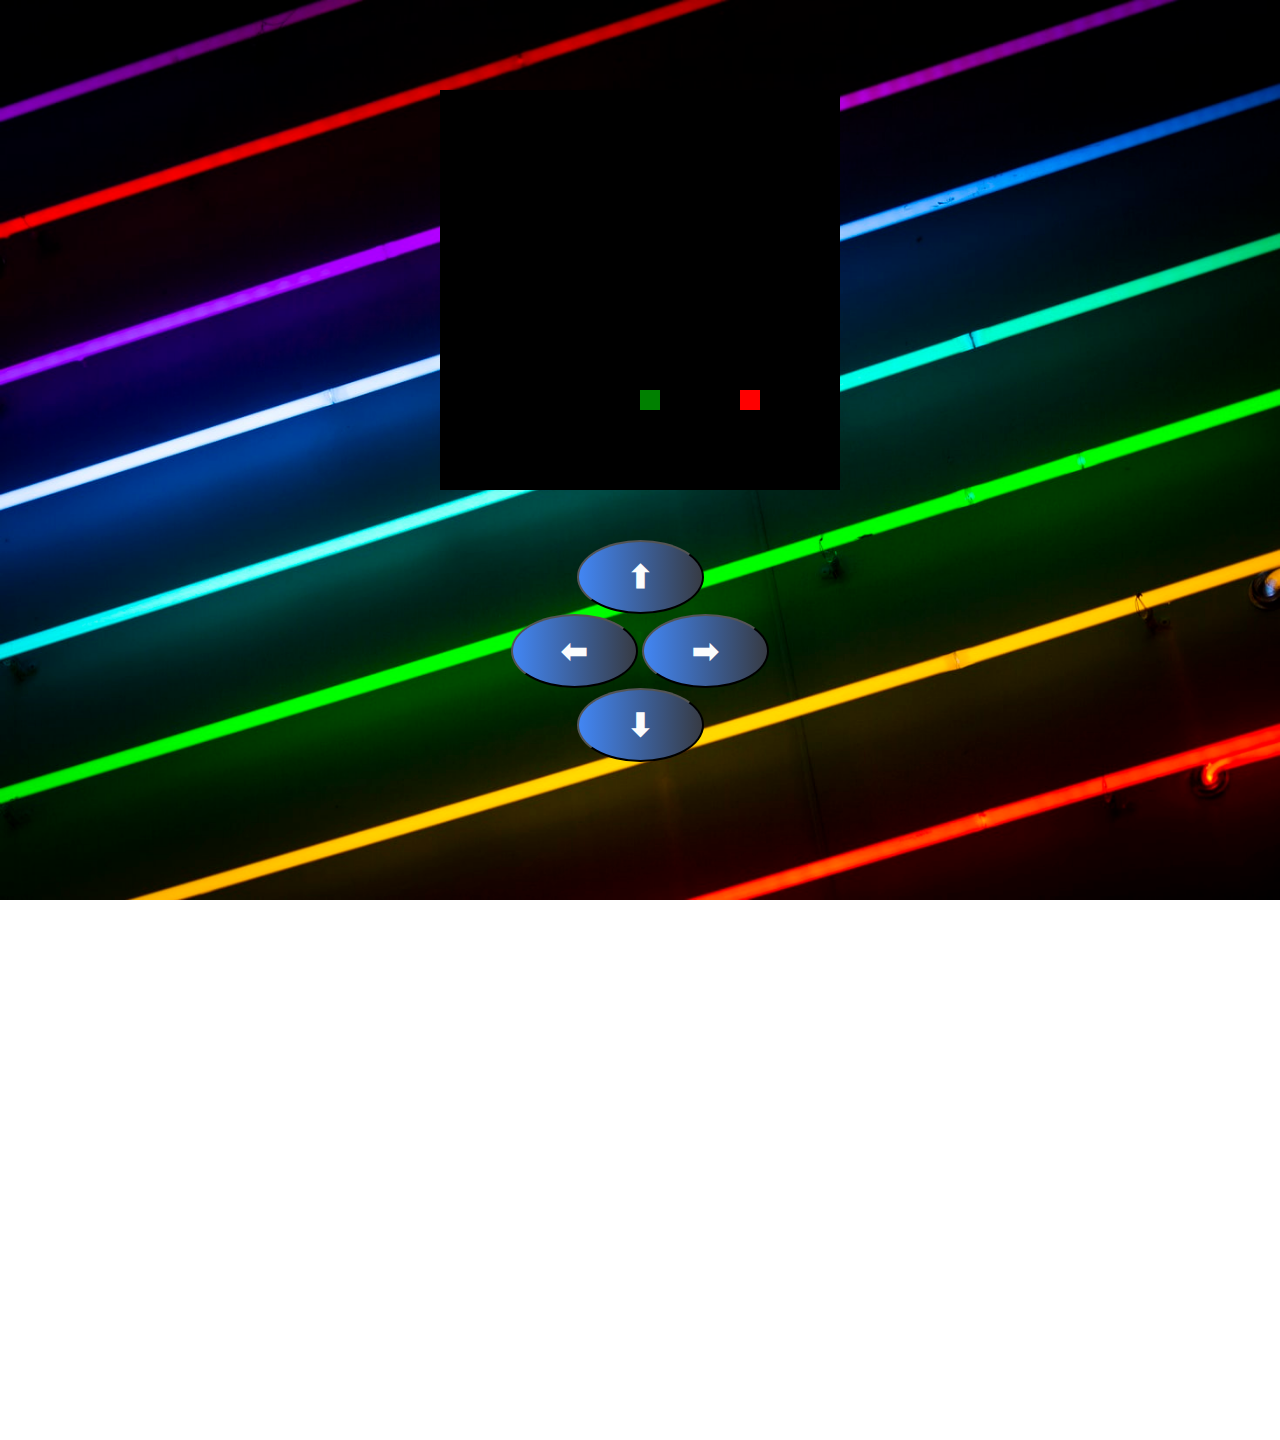
==== pages/jogo.html @ 841b6845 "adicao de botoes para smartphones" ====
<!DOCTYPE html>
<html lang="en">
<head>
    <meta charset="UTF-8">
    <meta http-equiv="X-UA-Compatible" content="IE=edge">
    <meta name="viewport" content="width=device-width, initial-scale=1.0">
    <link rel="stylesheet" href="/style.css">
    <title>Snake Game</title>
</head>
<body class="body-jogo" >
    <img class="img-jogo" src="/fundo1.jpeg" alt="">
    <div class="jogo">
        <canvas id="stage" width="400" height="400"></canvas>
    </div>
    <div class="button">
        <div><button class="button1">⬆</button></div>
        <div><button class="button2">⬅</button><button class="button3">➡</button></div>
        <div><button class="button4">⬇</button></div>
    </div>
</body>
<script src="script.js"></script>
</html>
---- style.css ----
*{
    margin: 0;
    padding: 0;
    box-sizing: border-box;
    overflow: hidden;
}
.index{
    position: absolute;
    width: 100vw;
    height: 100vh;
    color: whitesmoke;
    justify-content: center;
    display: flex;
    align-items: center;
   
}
.img{
    animation: zoom 20s;
    opacity: 50;
    width: 100%;
    position: absolute;
    height: 100%;
}
.header{
    width: 85%;
    background-color: rgba(0, 0, 0, 0.644);
    text-align: center;
    position: absolute;
    font-family: 'Lucida Sans', 'Lucida Sans Regular', 'Lucida Grande', 'Lucida Sans Unicode', Geneva, Verdana, sans-serif;
    border-radius: 5%;

}
.h1-index{
    padding: 2rem;
    background-color: rgba(0, 0, 0, 0.74);
    color:red;
    font-size: 2rem; 
    opacity: 0;
    animation: chegandoescrita 0s 1.3s both ;
}
.text-block{
    position: relative;
    overflow: hidden;
}
.text-block:after{
    content: "";
    position: absolute;
    top: 0;
    left: 0;
    width: 100%;
    height: 100%;
    background-color:rgb(250, 248, 248);
    transform: translateX(-100%);
    animation: iniciando 0.5s 0.6s both, passando .5s 1.1s both;
}
h2{
    padding: 1rem;
    text-transform: uppercase;
}
p{
    margin-top: 0.7rem;
    font-weight: bold;
}
.p3{
    text-transform: uppercase;
    
}
.button-index{
    padding: 1rem 3rem;
    margin-top: 3rem;
    text-transform: uppercase;
    margin-bottom: 3rem;
    color: rgb(14, 25, 56);
    font-size: 1rem;
    font-weight: bold;
    background: #5433FF;  /* fallback for old browsers */
    background: -webkit-linear-gradient(to right, #A5FECB, #20BDFF, #5433FF);  /* Chrome 10-25, Safari 5.1-6 */
    background: linear-gradient(to right, #A5FECB, #20BDFF, #5433FF); /* W3C, IE 10+/ Edge, Firefox 16+, Chrome 26+, Opera 12+, Safari 7+ */
    ;
   
}
/*-------------------------EFEITO IMAGEM DE FUNDO------------------------*/
@keyframes zoom{
    0%{
        transform: scale(1.5);
    }
    100%{
        transform: scale(1);
    }
}
@keyframes chegandoescrita{
    from{
        opacity: 0;
    }
    to{
        opacity: 1;
    }
}
@keyframes passando{
    from{
        transform: translateX(0);
    }
    to{
        transform: translateX(100%);
    }
}
@keyframes iniciando{
    from{
        width: 0%;
    }
    to{
        width: 100%;
    }
}
/*----------------------------------------------------------------------*/
/*--------------------------PAGINA JOGO.HTML------------------------------*/

#stage{
    width: 400px;
    height: 400px;
    position: absolute;
    top: 10%;
}
.body-jogo{
    display: flex;
    justify-content: center;
    height: 100vh;
    width: 100vw;
    overflow: hidden;
}
.jogo{
    position: absolute;
    width: 100vw;
    height: 100vh;
    color: whitesmoke;
    justify-content: center;
    display: flex;
}
.img-jogo{
    animation: zoom 20s;
    opacity: 50;
    width: 100%;
    position: absolute;
    height: 100%;
    top: 0;
}
.div1{
    display: flex;
    justify-content: center;
}
.button{
    position: relative;
    top: 60%;
    text-align: center;
}
.button2, .button3{
    margin-right: 2px;
    margin-left: 2px;
}
.button1, .button2, .button3, .button4{
    border-radius: 50%;
    color: rgb(251, 252, 253);
    font-size: 2rem;
    font-weight: bold;
    padding: 1rem 3rem;
    text-transform: uppercase;
    background: #373B44;  /* fallback for old browsers */
    background: -webkit-linear-gradient(to right, #4286f4, #373B44);  /* Chrome 10-25, Safari 5.1-6 */
    background: linear-gradient(to right, #4286f4, #373B44); /* W3C, IE 10+/ Edge, Firefox 16+, Chrome 26+, Opera 12+, Safari 7+ */

}
@media (max-width:700px), (max-height:700px){
    .jogo{
        top: -10%;
    }
    .button2, .button3{
        margin-right: 15px;
        margin-left: 15px;
    }
    .button1, .button2, .button3, .button4{
        padding: 0.6rem 1rem;
    }
@media (max-width:380px){
    #stage{
        width: 300px;
        height: 300px;
    }
}
@media (max-height:615px){
    .button{
        top: 67%;
    }
}
}
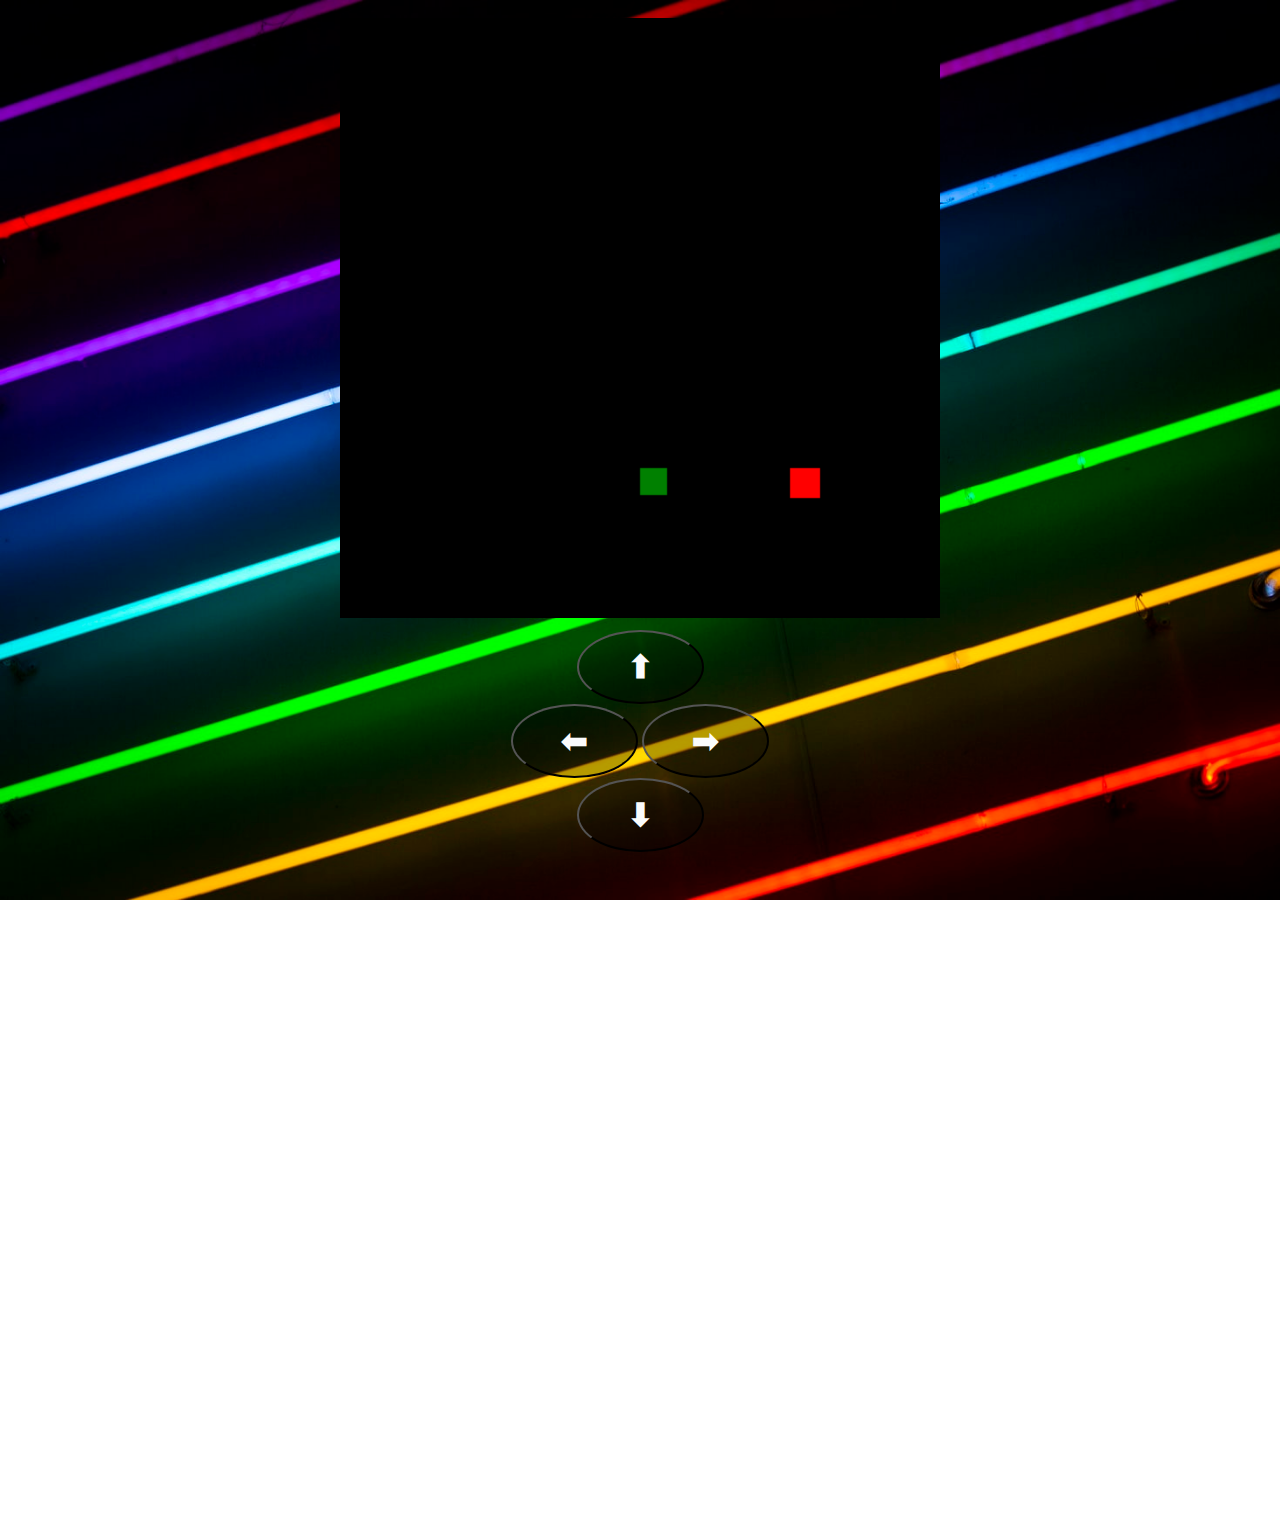
==== commit 2a457c8d: "finalizando button" ====
--- a/pages/jogo.html
+++ b/pages/jogo.html
@@ -10,7 +10,7 @@
 <body class="body-jogo" >
     <img class="img-jogo" src="/fundo1.jpeg" alt="">
     <div class="jogo">
-        <canvas id="stage" width="400" height="400"></canvas>
+        <canvas id="stage" width="400" height="400"><div id="score">score</div></canvas>
     </div>
     <div class="button">
         <div><button class="button1">⬆</button></div>
--- a/style.css
+++ b/style.css
@@ -116,10 +116,10 @@
 /*--------------------------PAGINA JOGO.HTML------------------------------*/
 
 #stage{
-    width: 400px;
-    height: 400px;
+    width: 600px;
+    height: 600px;
     position: absolute;
-    top: 10%;
+    top: 2%;
 }
 .body-jogo{
     display: flex;
@@ -135,6 +135,7 @@
     color: whitesmoke;
     justify-content: center;
     display: flex;
+    overflow: hidden;
 }
 .img-jogo{
     animation: zoom 20s;
@@ -150,7 +151,7 @@
 }
 .button{
     position: relative;
-    top: 60%;
+    top: 70%;
     text-align: center;
 }
 .button2, .button3{
@@ -164,14 +165,17 @@
     font-weight: bold;
     padding: 1rem 3rem;
     text-transform: uppercase;
-    background: #373B44;  /* fallback for old browsers */
-    background: -webkit-linear-gradient(to right, #4286f4, #373B44);  /* Chrome 10-25, Safari 5.1-6 */
-    background: linear-gradient(to right, #4286f4, #373B44); /* W3C, IE 10+/ Edge, Firefox 16+, Chrome 26+, Opera 12+, Safari 7+ */
+    background-color: rgba(0, 0, 0, 0.288);
 
 }
 @media (max-width:700px), (max-height:700px){
+    #stage{
+        width: 400px;
+        height: 400px;
+        position: absolute;
+    }
     .jogo{
-        top: -10%;
+        top: -2%;
     }
     .button2, .button3{
         margin-right: 15px;
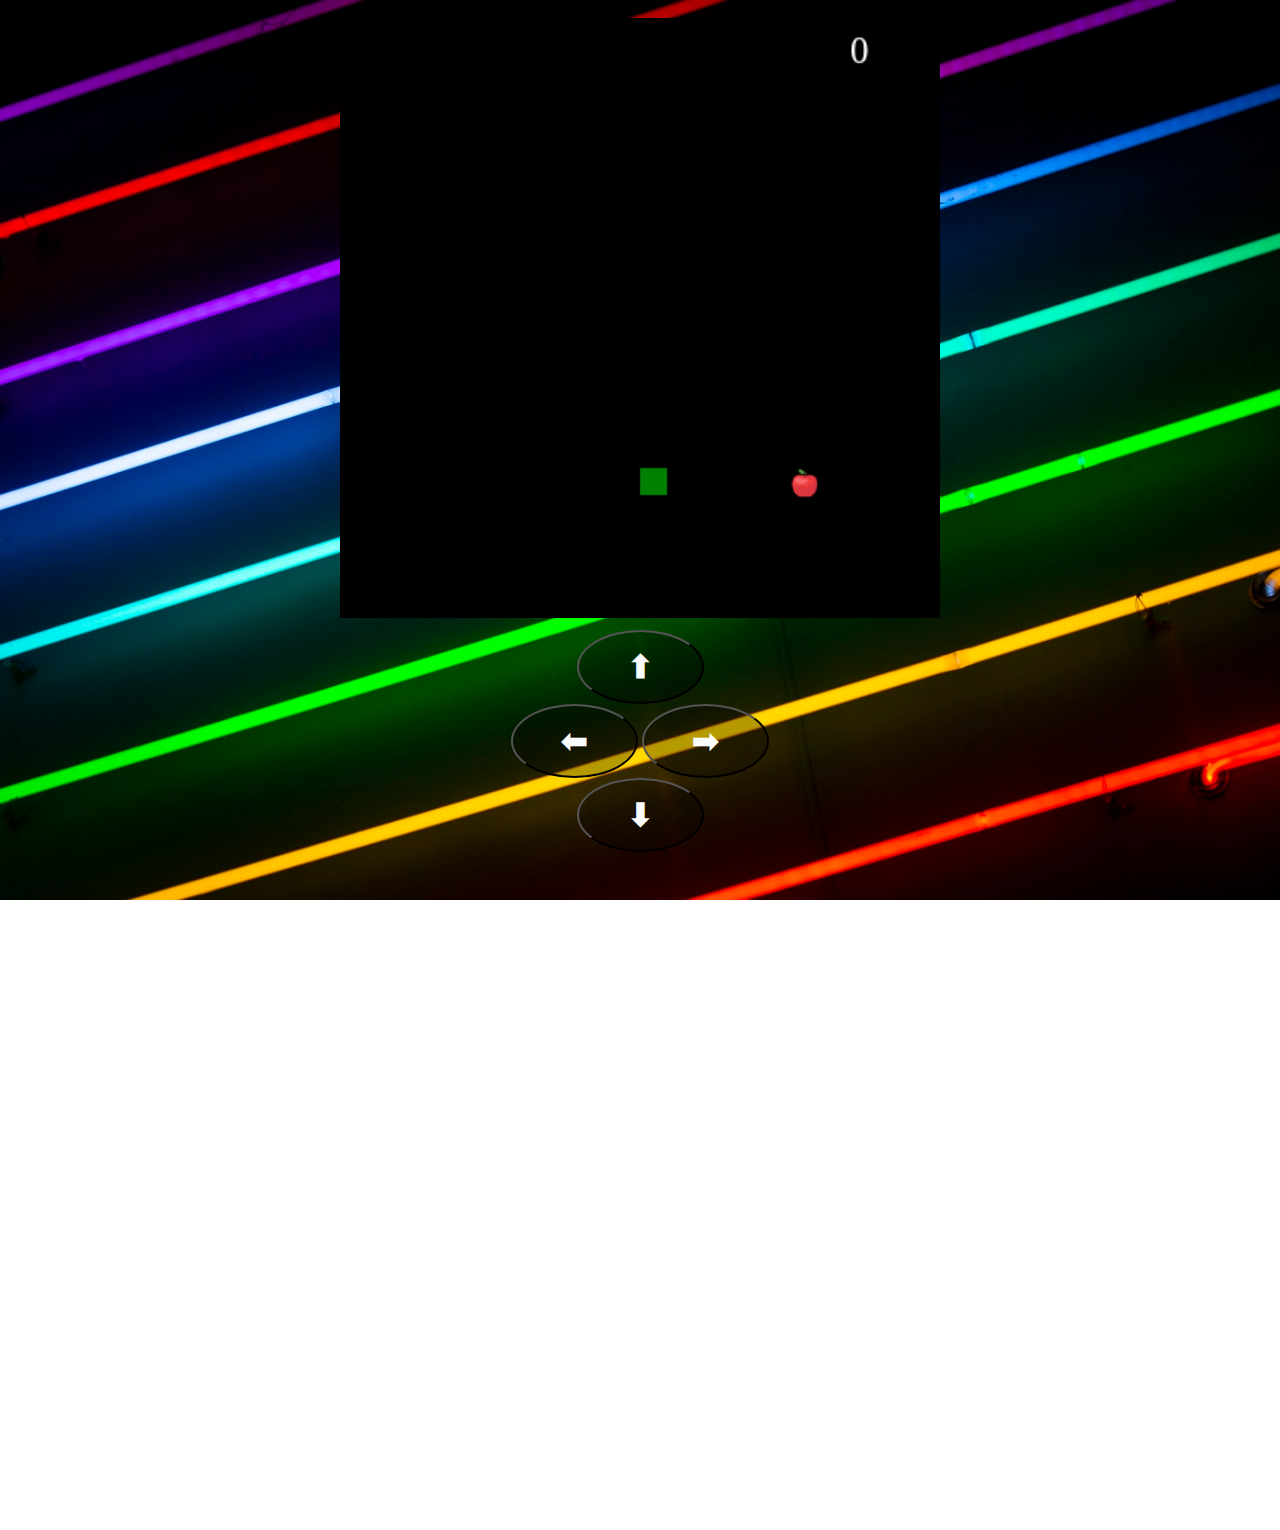
==== commit c6a56d83: "adicionando script no html" ====
--- a/pages/jogo.html
+++ b/pages/jogo.html
@@ -4,7 +4,138 @@
     <meta charset="UTF-8">
     <meta http-equiv="X-UA-Compatible" content="IE=edge">
     <meta name="viewport" content="width=device-width, initial-scale=1.0">
+    <script src="https://ajax.googleapis.com/ajax/libs/jquery/1.10.2/jquery.min.js"></script>
     <link rel="stylesheet" href="/style.css">
+    <script>
+        window.onload = function(){
+    var stage = document.getElementById('stage')
+    var ctx = stage.getContext("2d")
+    var maca = new Image ()
+    maca.src = '../maca.png'
+    
+    
+    var up = document.querySelector('.button1')
+    var left = document.querySelector('.button2')
+    var right = document.querySelector('.button3')
+    var down = document.querySelector('.button4')
+    
+
+    setInterval(game, 150)
+
+    up.addEventListener("mousedown", function(){
+        vx = 0
+        vy = -vel
+    })
+    left.addEventListener("mousedown", function(){
+        vx = -vel
+        vy = 0
+    })
+    right.addEventListener("mousedown", function(){
+        vx = vel
+        vy = 0
+    })
+    down.addEventListener("mousedown", function(){
+        vx = 0
+        vy = vel
+    })
+    
+    document.addEventListener("keydown", keypush)
+
+    
+
+    
+    const vel = 1
+
+    var vx = vy = 0
+    var px = 10
+    var py = 15
+    var tp = 20
+    var qp = 20
+    var ax = ay = 15
+    var score = 0
+
+    var trail = []
+    var tail = 5
+
+    function game(){
+
+        px += vx
+        py += vy
+
+        if (px < 0){
+            px = qp-1
+        }
+        if (px > qp-1){
+            px = 0
+        }
+        if (py < 0){
+            py = qp-1
+        }
+        if (py > qp-1){
+            py = 0
+        }
+
+        ctx.fillStyle = "black"
+        ctx.fillRect(0,0, stage.width, stage.height)
+
+        ctx.fillStyle = "white"
+        ctx.font = "25px sherif"
+        ctx.fillText(score, 340, 30)
+        
+        ctx.drawImage(maca, ax*tp, ay*tp, tp,tp)
+       
+        /*ctx.fillStyle = 'red'; // codigo para voltar peça vermelha
+        ctx.fillRect(ax*tp, ay*tp, tp,tp)*/
+
+        ctx.fillStyle = "green"
+        for (let i = 0; i < trail.length; i++) {
+            ctx.fillRect(trail[i].x*tp, trail[i].y*tp, tp-2, tp-2)
+
+            if(trail[i].x == px && trail[i].y ==py){ //onde acontece o game over
+                vx = vy = 0
+                tail = 5
+                score = 0
+            }
+        }
+        trail.push({x:px, y:py})
+        while (trail.length > tail){
+            trail.shift()
+        }
+
+        if (ax == px && ay == py){
+            tail++
+            score = score + 20
+            ax = Math.floor(Math.random()*qp)
+            ay = Math.floor(Math.random()*qp)
+        }
+    }
+    
+    
+    function keypush (event){
+        switch (event.keyCode) {
+            case 37://left
+                vx = -vel
+                vy = 0
+                break;
+            case 38://up
+                vx = 0
+                vy = -vel
+                break;
+            case 39://right
+                vx = vel
+                vy = 0
+                break;
+            case 40://down
+                vx = 0
+                vy = vel
+                break;
+            default:
+                break;
+        }
+    }
+
+}
+    </script>
     <title>Snake Game</title>
 </head>
 <body class="body-jogo" >
@@ -18,5 +149,4 @@
         <div><button class="button4">⬇</button></div>
     </div>
 </body>
-<script src="script.js"></script>
 </html>--- a/style.css
+++ b/style.css
@@ -168,7 +168,7 @@
     background-color: rgba(0, 0, 0, 0.288);
 
 }
-@media (max-width:700px), (max-height:700px){
+@media (max-width:700px){
     #stage{
         width: 400px;
         height: 400px;
@@ -177,22 +177,21 @@
     .jogo{
         top: -2%;
     }
+    .button{
+        top: 58%;
+    }
     .button2, .button3{
-        margin-right: 15px;
-        margin-left: 15px;
+        margin-right: 30px;
+        margin-left: 30px;
     }
     .button1, .button2, .button3, .button4{
         padding: 0.6rem 1rem;
     }
-@media (max-width:380px){
+@media (max-width:393px){
     #stage{
-        width: 300px;
-        height: 300px;
+        width: 350px;
+        height: 350px;
     }
 }
-@media (max-height:615px){
-    .button{
-        top: 67%;
-    }
-}
+
 }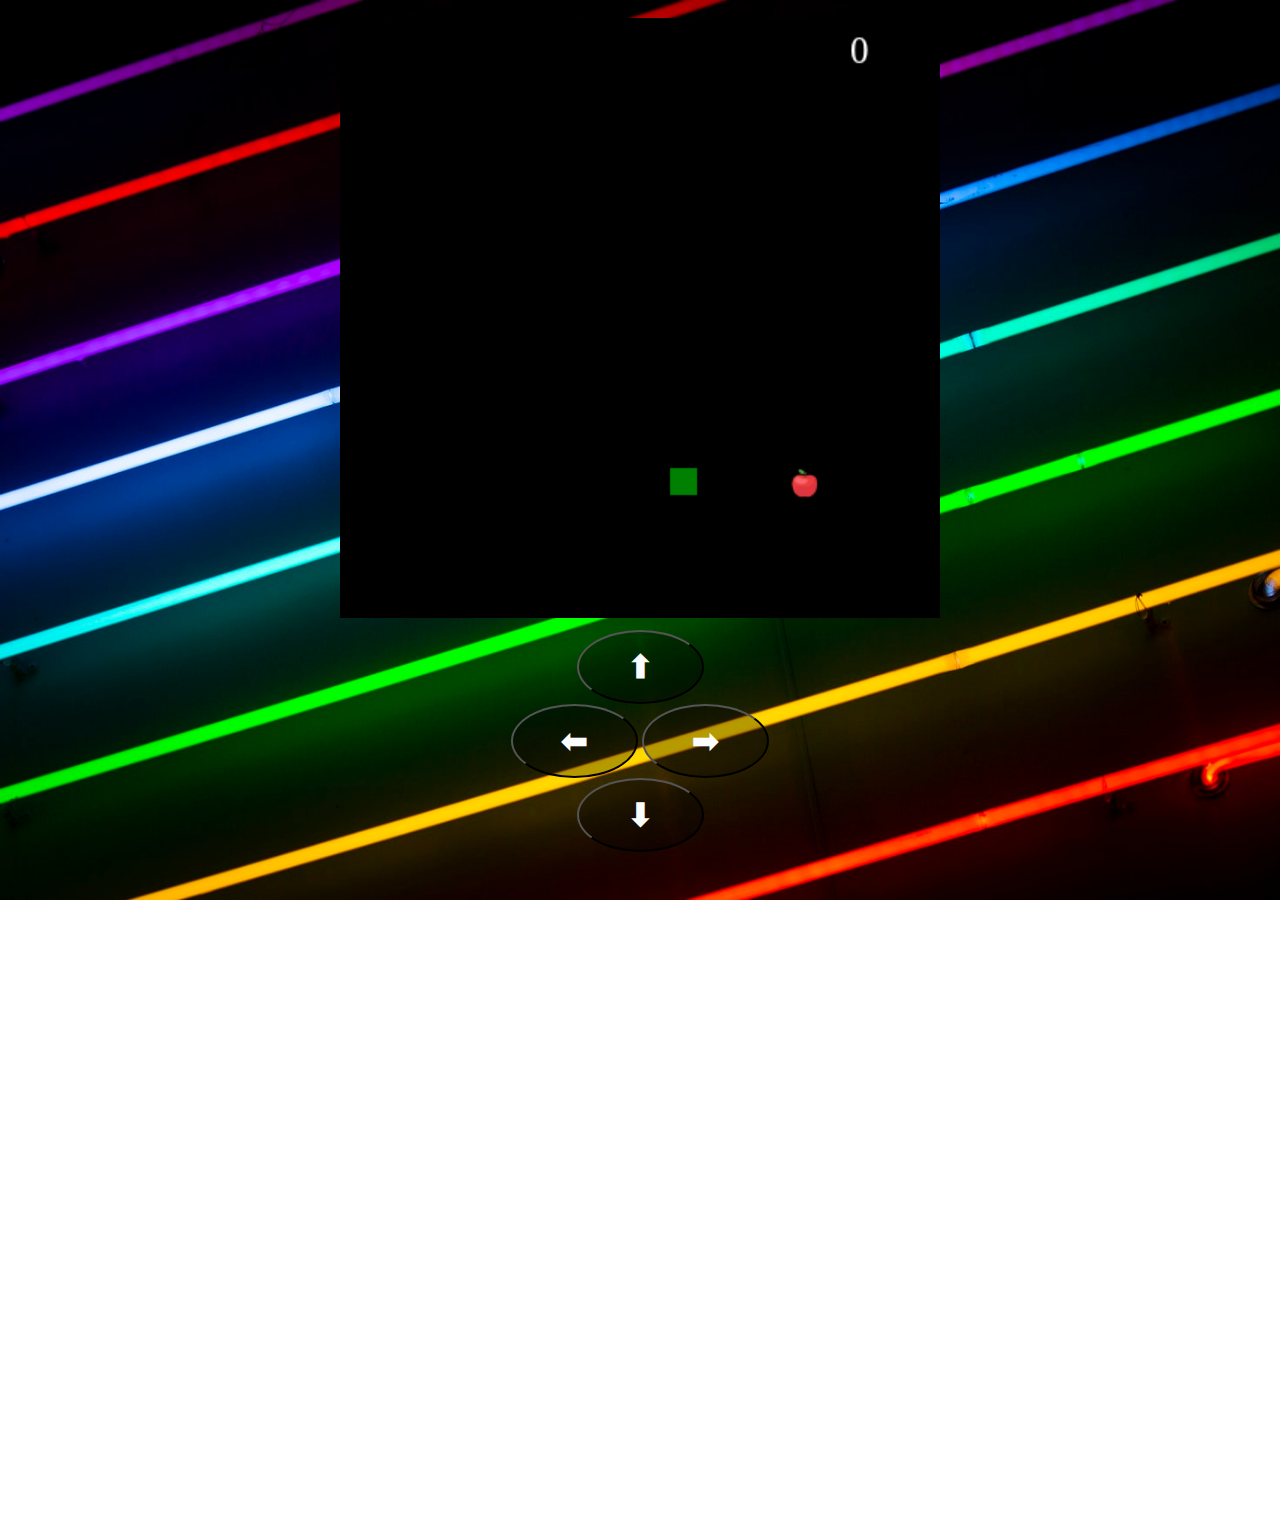
==== commit 6921507a: "adicao game over" ====
--- a/pages/jogo.html
+++ b/pages/jogo.html
@@ -12,6 +12,10 @@
     var ctx = stage.getContext("2d")
     var maca = new Image ()
     maca.src = '../maca.png'
+    const comer = new Audio ()
+    comer.src = '../comer.mp3'
+    const gameover = new Audio ()
+    gameover.src = '../game-over.mp3'
     
     
     var up = document.querySelector('.button1')
@@ -20,7 +24,9 @@
     var down = document.querySelector('.button4')
     
 
-    setInterval(game, 150)
+    setInterval(game, 300)
+
+    
 
     up.addEventListener("mousedown", function(){
         vx = 0
@@ -46,13 +52,16 @@
     
     const vel = 1
 
-    var vx = vy = 0
+    var vx = 1
+    var vy = 0
     var px = 10
     var py = 15
     var tp = 20
     var qp = 20
     var ax = ay = 15
     var score = 0
+    var record = 0
+    var over = false
 
     var trail = []
     var tail = 5
@@ -95,6 +104,17 @@
                 vx = vy = 0
                 tail = 5
                 score = 0
+                over = true
+
+                if(over = true){
+                    ctx.fillStyle = "white"
+                    ctx.font = "35px Arial"
+                    ctx.fillText('GAME OVER', 95, 200)
+                    
+                                    
+                }
+                
+               
             }
         }
         trail.push({x:px, y:py})
@@ -103,13 +123,16 @@
         }
 
         if (ax == px && ay == py){
+            comer.play()
             tail++
             score = score + 20
+            if (score > record){
+                record = score
+            }
             ax = Math.floor(Math.random()*qp)
             ay = Math.floor(Math.random()*qp)
         }
     }
-    
     
     function keypush (event){
         switch (event.keyCode) {
@@ -136,6 +159,8 @@
 
 }
     </script>
+    <audio autoplay loop src="/music1.mp3"></audio>
+    
     <title>Snake Game</title>
 </head>
 <body class="body-jogo" >
--- a/style.css
+++ b/style.css
@@ -178,7 +178,7 @@
         top: -2%;
     }
     .button{
-        top: 58%;
+        bottom: 30px;
     }
     .button2, .button3{
         margin-right: 30px;
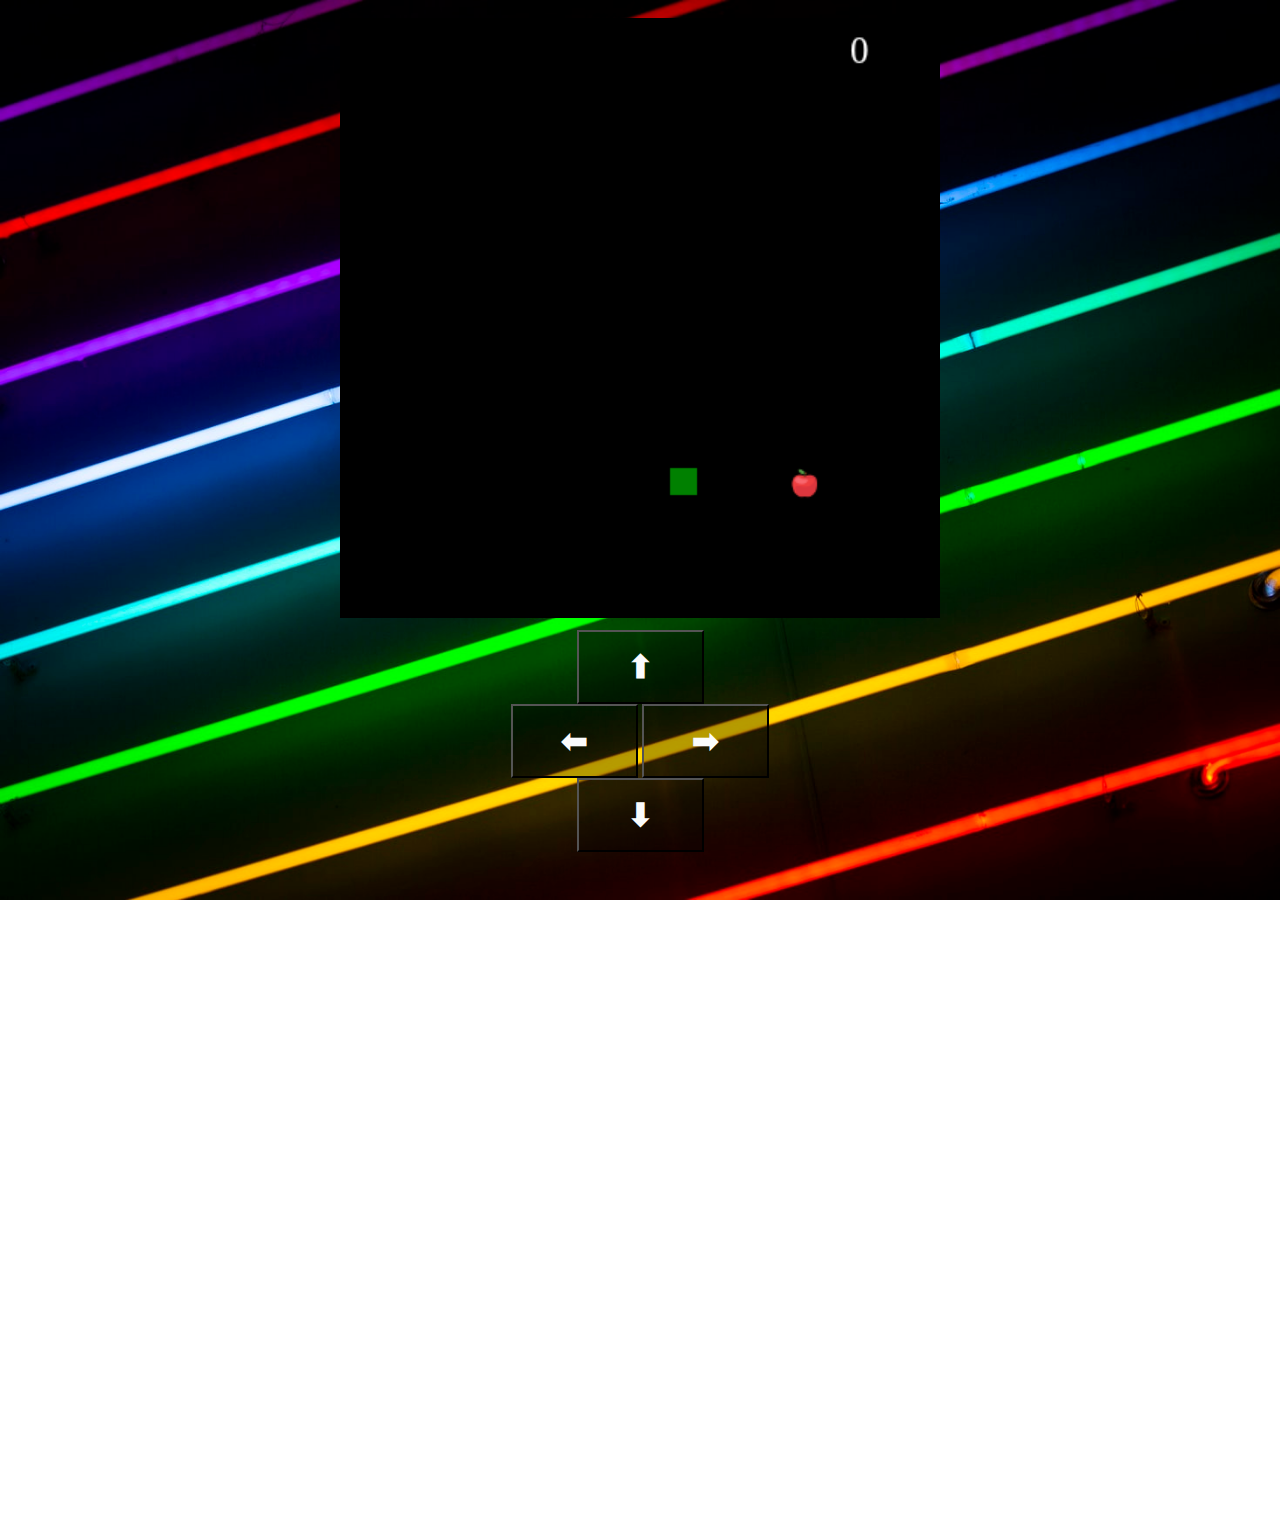
==== commit 5c8f5ad0: "adicao record" ====
--- a/pages/jogo.html
+++ b/pages/jogo.html
@@ -26,26 +26,6 @@
 
     setInterval(game, 300)
 
-    
-
-    up.addEventListener("mousedown", function(){
-        vx = 0
-        vy = -vel
-    })
-    left.addEventListener("mousedown", function(){
-        vx = -vel
-        vy = 0
-    })
-    right.addEventListener("mousedown", function(){
-        vx = vel
-        vy = 0
-    })
-    down.addEventListener("mousedown", function(){
-        vx = 0
-        vy = vel
-    })
-    
-    document.addEventListener("keydown", keypush)
 
     
 
@@ -105,13 +85,16 @@
                 tail = 5
                 score = 0
                 over = true
+                
 
                 if(over = true){
                     ctx.fillStyle = "white"
                     ctx.font = "35px Arial"
                     ctx.fillText('GAME OVER', 95, 200)
                     
-                                    
+                    ctx.fillStyle = "white"
+                    ctx.font = "20px Arial"
+                    ctx.fillText(`RECORD: ${record}`, 140, 220)           
                 }
                 
                
@@ -134,6 +117,24 @@
         }
     }
     
+    up.addEventListener("mousedown", function(){
+        vx = 0
+        vy = -vel
+    })
+    left.addEventListener("mousedown", function(){
+        vx = -vel
+        vy = 0
+    })
+    right.addEventListener("mousedown", function(){
+        vx = vel
+        vy = 0
+    })
+    down.addEventListener("mousedown", function(){
+        vx = 0
+        vy = vel
+    })
+    
+    document.addEventListener("keydown", keypush)
     function keypush (event){
         switch (event.keyCode) {
             case 37://left
--- a/style.css
+++ b/style.css
@@ -8,7 +8,7 @@
     position: absolute;
     width: 100vw;
     height: 100vh;
-    color: whitesmoke;
+    color:whitesmoke;
     justify-content: center;
     display: flex;
     align-items: center;
@@ -49,7 +49,7 @@
     left: 0;
     width: 100%;
     height: 100%;
-    background-color:rgb(250, 248, 248);
+    background-color:green;
     transform: translateX(-100%);
     animation: iniciando 0.5s 0.6s both, passando .5s 1.1s both;
 }
@@ -69,7 +69,7 @@
     padding: 1rem 3rem;
     margin-top: 3rem;
     text-transform: uppercase;
-    margin-bottom: 3rem;
+    margin-bottom: 2rem;
     color: rgb(14, 25, 56);
     font-size: 1rem;
     font-weight: bold;
@@ -79,6 +79,16 @@
     ;
    
 }
+.button-ranking{
+    margin-bottom: 5rem;
+    padding: 1rem 3rem;
+    text-transform: uppercase;
+    color: rgb(14, 25, 56);
+    font-weight: bold;
+    background: #5433FF;  /* fallback for old browsers */
+    background: -webkit-linear-gradient(to right, #A5FECB, #20BDFF, #5433FF);  /* Chrome 10-25, Safari 5.1-6 */
+    background: linear-gradient(to right, #A5FECB, #20BDFF, #5433FF); /* W3C, IE 10+/ Edge, Firefox 16+, Chrome 26+, Opera 12+, Safari 7+ */
+}
 /*-------------------------EFEITO IMAGEM DE FUNDO------------------------*/
 @keyframes zoom{
     0%{
@@ -159,7 +169,6 @@
     margin-left: 2px;
 }
 .button1, .button2, .button3, .button4{
-    border-radius: 50%;
     color: rgb(251, 252, 253);
     font-size: 2rem;
     font-weight: bold;
@@ -178,11 +187,11 @@
         top: -2%;
     }
     .button{
-        bottom: 30px;
+        top: 60%;
     }
     .button2, .button3{
-        margin-right: 30px;
-        margin-left: 30px;
+        margin-right: 60px;
+        margin-left: 60px;
     }
     .button1, .button2, .button3, .button4{
         padding: 0.6rem 1rem;
